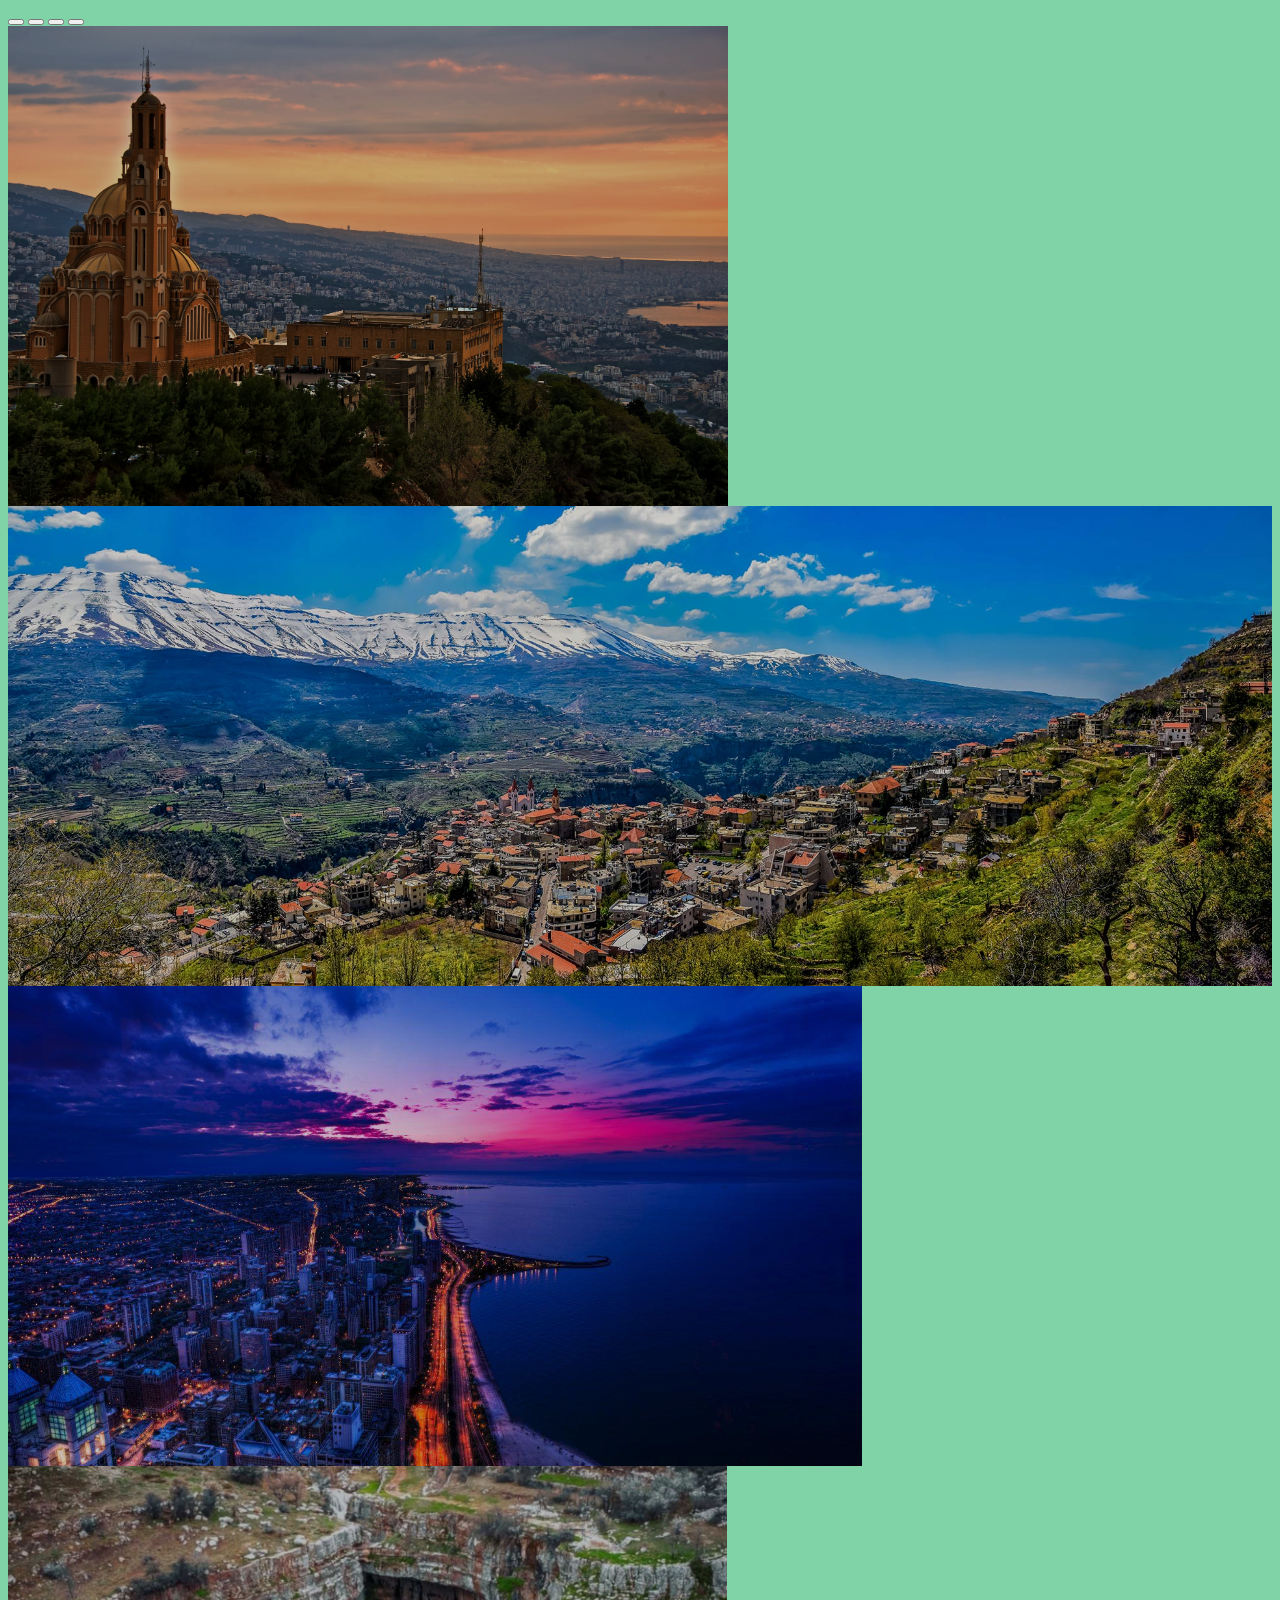
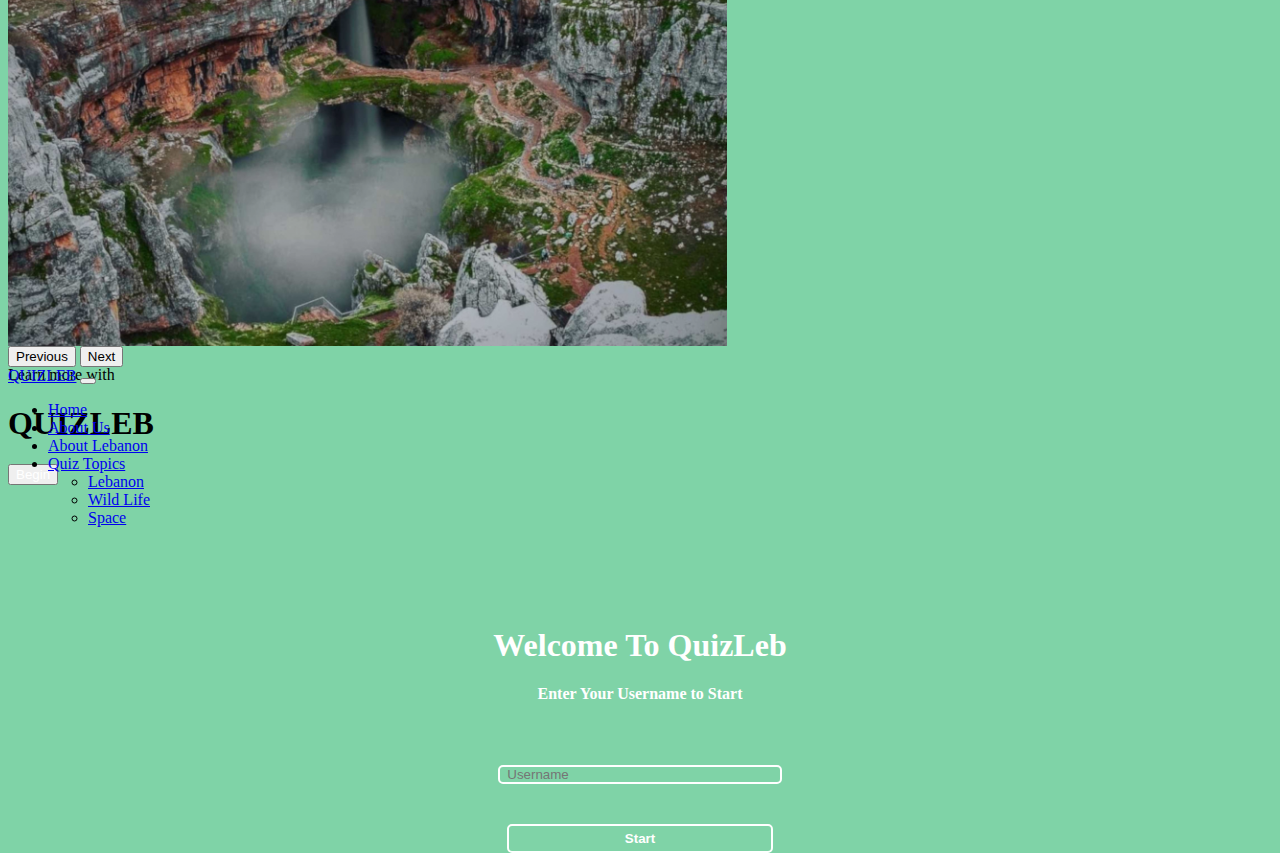
==== index.html @ 71b2e5f7 "adding site" ====
<!DOCTYPE html>
<html lang="en">
<head>
  <meta charset="UTF-8">
  <title>Home Page</title>

  <link rel="icon" type="image/x-icon" href="Pictures/QuizLeb-icon.png">

  <link href="https://cdn.jsdelivr.net/npm/bootstrap@5.2.3/dist/css/bootstrap.min.css" rel="stylesheet" integrity="sha384-rbsA2VBKQhggwzxH7pPCaAqO46MgnOM80zW1RWuH61DGLwZJEdK2Kadq2F9CUG65" crossorigin="anonymous">
  <script src="https://cdn.jsdelivr.net/npm/bootstrap@5.2.3/dist/js/bootstrap.bundle.min.js" integrity="sha384-kenU1KFdBIe4zVF0s0G1M5b4hcpxyD9F7jL+jjXkk+Q2h455rYXK/7HAuoJl+0I4" crossorigin="anonymous"></script>

  <link rel="stylesheet" href="Styles/HomePage-Styles.css">

</head>
<body>

<div id="photo-carousel" class="carousel slide" data-bs-ride="carousel">
  <div class="carousel-indicators">
    <button type="button" data-bs-target="#photo-carousel" data-bs-slide-to="0" class="active" aria-current="true" aria-label="Slide 1"></button>
    <button type="button" data-bs-target="#photo-carousel" data-bs-slide-to="1" aria-label="Slide 2"></button>
    <button type="button" data-bs-target="#photo-carousel" data-bs-slide-to="2" aria-label="Slide 3"></button>
    <button type="button" data-bs-target="#photo-carousel" data-bs-slide-to="3" aria-label="Slide 4"></button>
  </div>
  <div class="carousel-inner">
    <div class="carousel-item active c-item" data-bs-interval="4000">
      <img src="Pictures/leb-photo-1.jpg" class="d-block w-100 c-img" alt="...">
      <div class="carousel-caption top-0 mt-4">
        <p class="mt-5 fs-3 text-uppercase">Welcome To</p>
        <h1 class="display-1 fw-bold">QUIZLEB</h1>
        <button type="button" class="btn btn-dark px-4 py-2 fs-5 mt-5 begin"><a href="#navbar">Begin</a></button>
      </div>
    </div>
    <div class="carousel-item c-item" data-bs-interval="4000">
      <img src="Pictures/leb-photo-2.jpg" class="d-block w-100 c-img" alt="...">
      <div class="carousel-caption top-0 mt-4">
        <p class="mt-5 fs-3 text-uppercase">Explore The culture with</p>
        <h1 class="display-1 fw-bold">QUIZLEB</h1>
        <button type="button" class="btn btn-dark px-4 py-2 fs-5 mt-5 begin"><a href="#navbar">Begin</a></button>
      </div>
    </div>
    <div class="carousel-item c-item" data-bs-interval="4000">
      <img src="Pictures/leb-photo-3.jpg" class="d-block w-100 c-img" alt="...">
      <div class="carousel-caption top-0 mt-4">
        <p class="mt-5 fs-3 text-uppercase">test your knowledge with</p>
        <h1 class="display-1 fw-bold">QUIZLEB</h1>
        <button type="button" class="btn btn-dark px-4 py-2 fs-5 mt-5 begin"><a href="#navbar">Begin</a></button>
      </div>
    </div>
    <div class="carousel-item c-item" data-bs-interval="4000">
      <img src="Pictures/bala-tannourine.jpg" class="d-block w-100 c-img" alt="...">
      <div class="carousel-caption top-0 mt-4">
        <p class="mt-5 fs-3 text-uppercase">Learn more with</p>
        <h1 class="display-1 fw-bold">QUIZLEB</h1>
        <button type="button" class="btn btn-dark px-4 py-2 fs-5 mt-5 begin"><a href="#navbar">Begin</a></button>
      </div>
    </div>
  </div>
  <button class="carousel-control-prev" type="button" data-bs-target="#photo-carousel" data-bs-slide="prev">
    <span class="carousel-control-prev-icon" aria-hidden="true"></span>
    <span class="visually-hidden">Previous</span>
  </button>
  <button class="carousel-control-next" type="button" data-bs-target="#photo-carousel" data-bs-slide="next">
    <span class="carousel-control-next-icon" aria-hidden="true"></span>
    <span class="visually-hidden">Next</span>
  </button>
</div>

<nav class="navbar navbar-expand-lg bg-light" id="navbar">
  <div class="container-fluid">
    <a class="navbar-brand fw-bold" href="#">QUIZLEB</a>
    <button class="navbar-toggler" type="button" data-bs-toggle="collapse" data-bs-target="#navbarNavDropdown" aria-controls="navbarNavDropdown" aria-expanded="false" aria-label="Toggle navigation">
      <span class="navbar-toggler-icon"></span>
    </button>
    <div class="collapse navbar-collapse" id="navbarNavDropdown">
      <ul class="navbar-nav">
        <li class="nav-item">
          <a class="nav-link active" aria-current="page" href="#">Home</a>
        </li>
        <li class="nav-item">
          <a class="nav-link" href="#">About Us</a>
        </li>
        <li class="nav-item">
          <a class="nav-link" href="https://en.wikipedia.org/wiki/Lebanon" target="_blank">About Lebanon</a>
        </li>
        <li class="nav-item dropdown">
          <a class="nav-link dropdown-toggle" href="#" role="button" data-bs-toggle="dropdown" aria-expanded="false">
            Quiz Topics
          </a>
          <ul class="dropdown-menu">
            <li><a class="dropdown-item" href="#">Lebanon</a></li>
            <li><a class="dropdown-item" href="#">Wild Life</a></li>
            <li><a class="dropdown-item" href="#">Space</a></li>
          </ul>
        </li>
      </ul>
    </div>
  </div>
</nav>

<div class="welcome" id="welcome">
  <h1>Welcome To QuizLeb</h1>
  <h4>Enter Your Username to Start</h4>
  <form>
    <input type="text" placeholder="Username" id="username"><br>
    <input type="button" value="Start" id="start">
  </form>
</div>


<!--<script src="Styles/bootstrap-5.2.3-dist/js/bootstrap.js"></script>-->
<script defer src="Styles/bootstrap-5.2.3-dist/js/bootstrap.bundle.js"></script>
<script src="Scripts/Homepage-script.js"></script>

</body>
</html>
---- Styles/HomePage-Styles.css ----
body{
    height: 1500px;
    background-color: rgba(0, 167, 80, 0.5);
}

.c-item{
    height: 480px;
}

.c-img{
    height: 100%;
    object-fit: cover;
    filter: brightness(0.8);
}
.begin a{
    text-decoration: none;
    color: white;
}

.welcome{
    text-align: center;
    margin-top: 100px;
    color: white;
}

#username{
    margin: 40px;
    padding: 0 7px;
    width: 21%;
    border: none;
    border: 2px white solid;
    border-radius: 5px;
    color: white;
    background: rgba(0, 167, 80, 0);
    transition: 0.15s;
}
#username:focus{
    outline: none;
    border-color: #00A850;
    color: #00A850;
}
#username:hover{
    outline: none;
    border-color: #00A850;
    color: #00A850;
}

#start{
    width: 21%;
    font-weight: bold;
    color: white;
    background: rgba(0, 167, 80, 0);
    border: 2px white solid;
    border-radius: 5px;
    padding: 5px;
    transition: 0.15s;
}
#start:hover{
    cursor: pointer;
    border-color: #00A850;
    color: #00A850;
}
#start:active{
    opacity: 0.5;
}
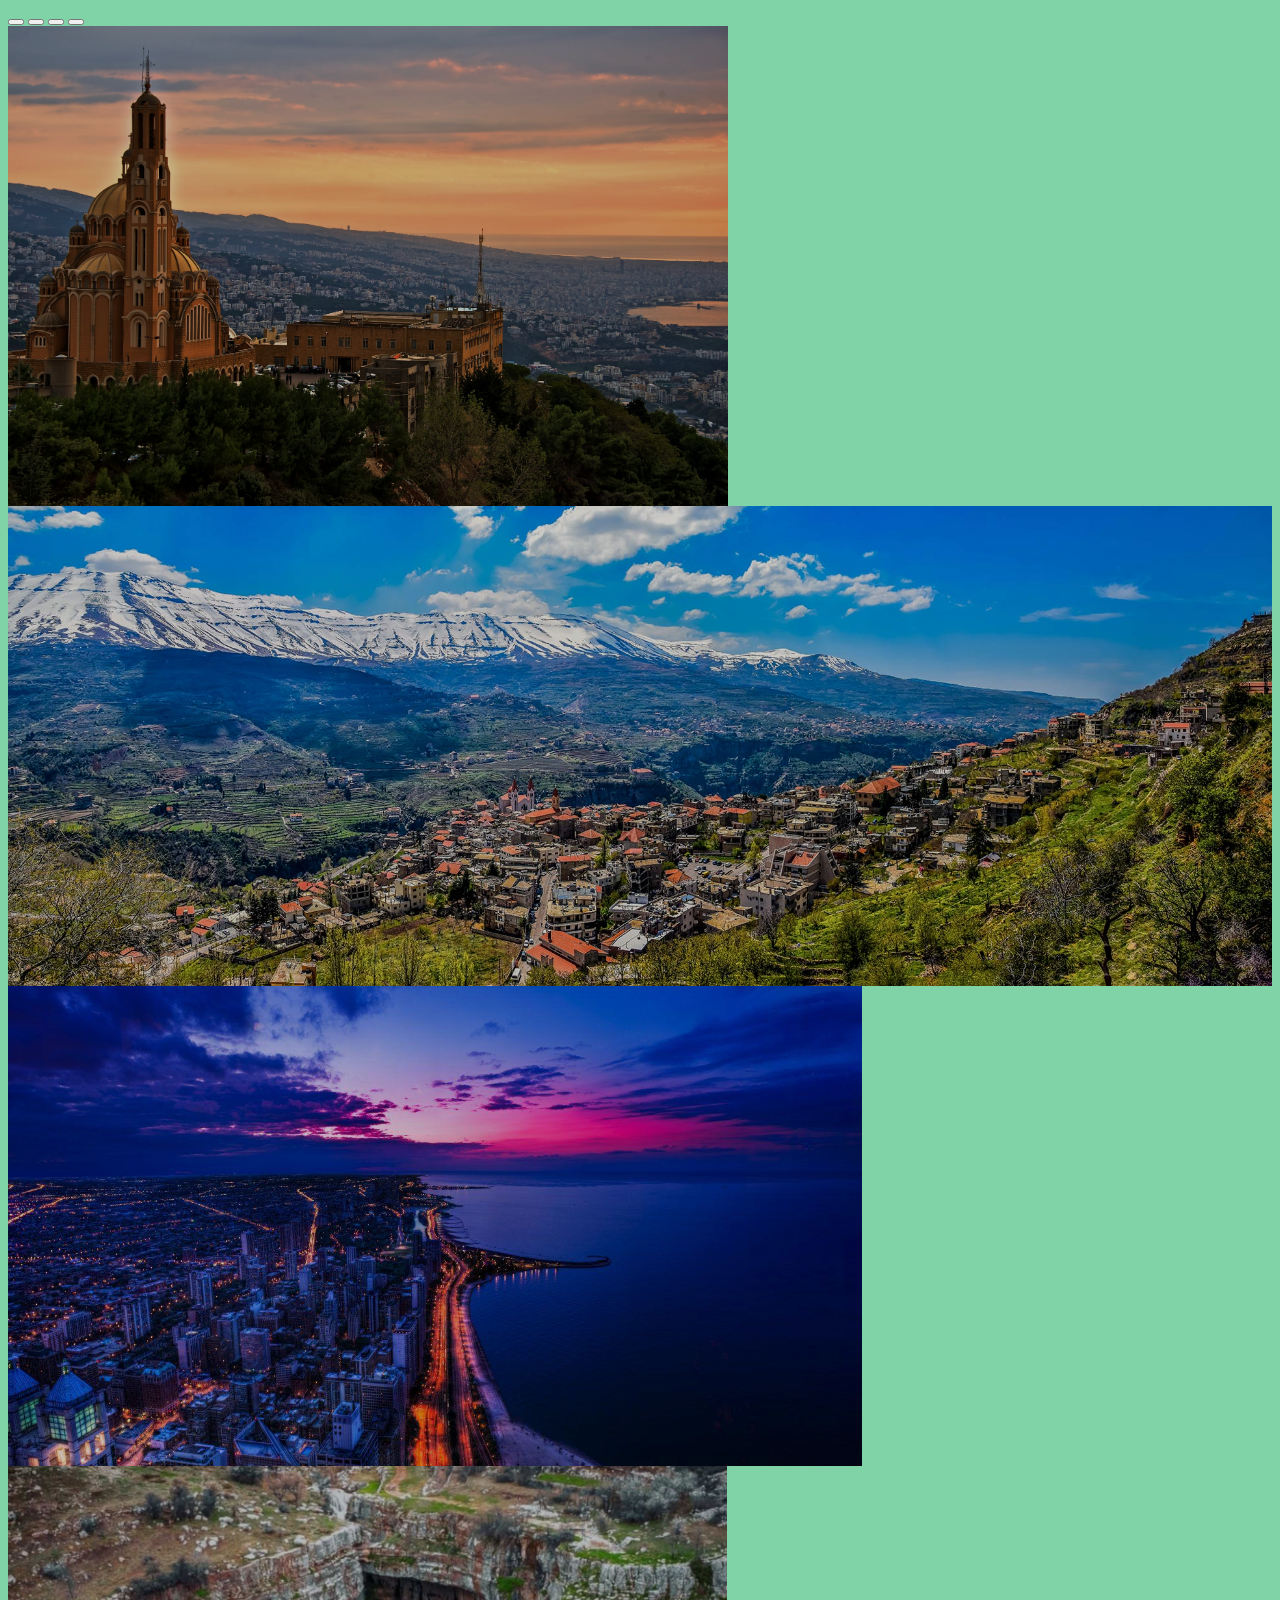
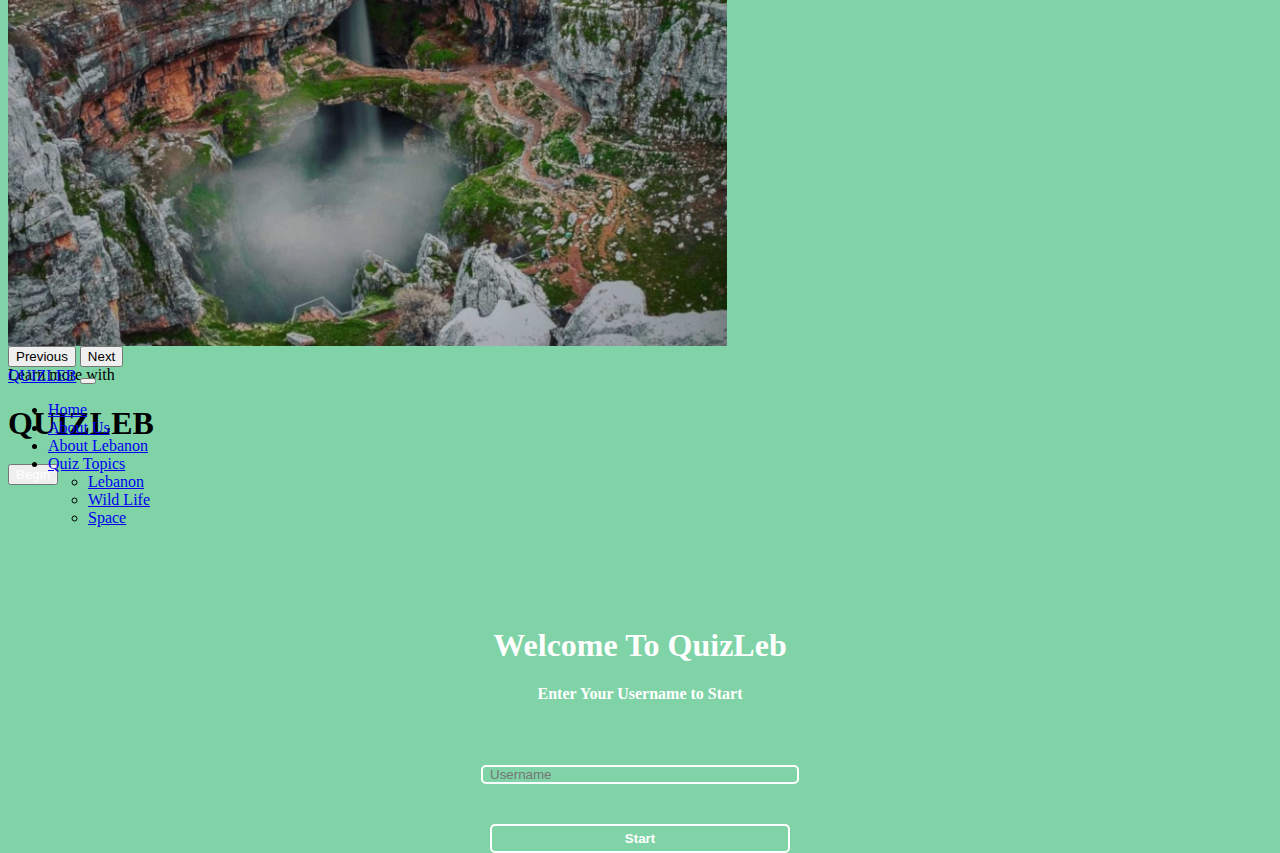
==== commit dd398794: "adding meta viewport to index" ====
--- a/index.html
+++ b/index.html
@@ -1,7 +1,7 @@
 <!DOCTYPE html>
 <html lang="en">
 <head>
-  <meta charset="UTF-8">
+  <meta name="viewport" content="width=device-width, initial-scale=1.0">
   <title>Home Page</title>
 
   <link rel="icon" type="image/x-icon" href="Pictures/QuizLeb-icon.png">
--- a/Styles/HomePage-Styles.css
+++ b/Styles/HomePage-Styles.css
@@ -26,7 +26,7 @@
 #username{
     margin: 40px;
     padding: 0 7px;
-    width: 21%;
+    width: 300px;
     border: none;
     border: 2px white solid;
     border-radius: 5px;
@@ -46,7 +46,7 @@
 }
 
 #start{
-    width: 21%;
+    width: 300px;
     font-weight: bold;
     color: white;
     background: rgba(0, 167, 80, 0);
